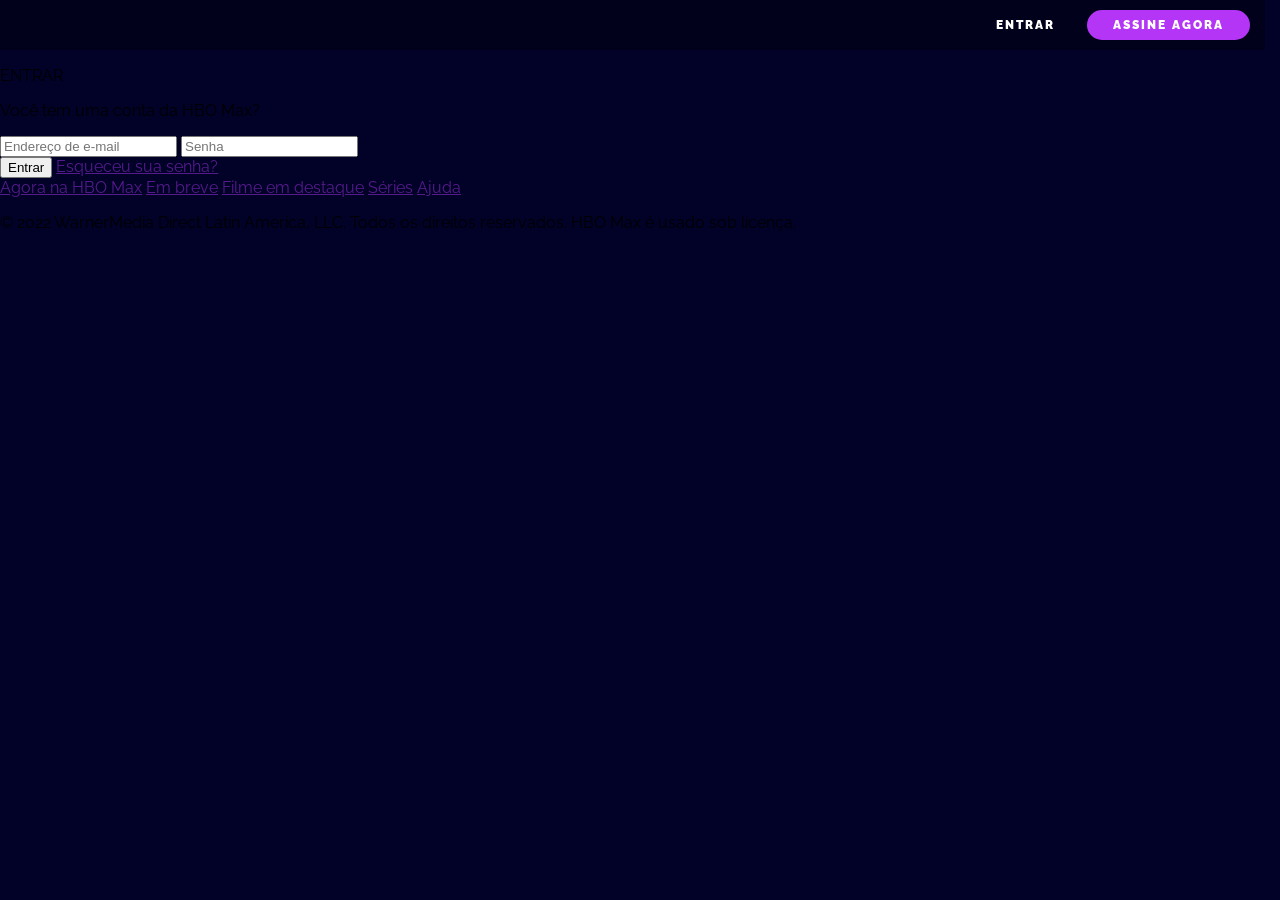
==== signIn.html @ fac74bc7 "Feat: Finalizada pagina de login" ====
<!DOCTYPE html>
<html lang="en">

<head>
    <meta charset="UTF-8">
    <meta name="viewport" content="width=device-width, initial-scale=1.0">
    <title>Entrar | HBO Max</title>
    <link rel="stylesheet" href="assets/css/global.css">
    <link rel="stylesheet" href="assets/css/login.css">
</head>

<body>
    <nav>
        <a href="index.html"><img src="assets/images/hbo-logo.svg" alt=""></a>
        <div id="nav-links">
            <a href="signIn.html" class="btn-login">ENTRAR</a>
            <a href="#main" class="btn-subscribe">ASSINE AGORA</a>
        </div>
    </nav>

    <main>
        <form action="#" method="get" class="container">
            <p>ENTRAR</p>
            <div class="login">
                <p>Você tem uma conta da HBO Max?</p>
                <input type="email" id="login-email" placeholder="Endereço de e-mail" required>
                <input type="password" name="login-password" id="login-password" placeholder="Senha" required>
            </div>
            <div class="botoes">
                <button class="btn-entrar button--gradient" type="submit">Entrar</button>
                <a href="" class="btn-nova-senha">Esqueceu sua senha?</a>
            </div>
        </form>
    </main>

    <footer>
        <div class="links">
            <a href="">Agora na HBO Max</a>
            <a href="">Em breve</a>
            <a href="">Filme em destaque</a>
            <a href="">Séries</a>
            <a href="">Ajuda</a>
        </div>

        <p>© 2022 WarnerMedia Direct Latin America, LLC. Todos os direitos reservados. HBO Max é usado sob licença.</p>

        <div id="social-media">
            <img src="assets/images/fb_0.png" alt="">
            <img src="assets/images/twitter_0.png" alt="">
            <img src="assets/images/instagram_0.png" alt="">
            <img src="assets/images/youtube_0.png" alt="">
        </div>
    </footer>

</body>

</html>
---- assets/css/global.css ----
@import url("https://fonts.googleapis.com/css2?family=Raleway:wght@300;400;500;600;700&display=swap");
@import url("https://fonts.googleapis.com/css2?family=Quicksand:wght@300;400;700&display=swap");

:root {
    --primary-color: #020228;
    --secondary-color: #ff00e5;
    --tertiary-color: #b535f6;
    --btn-bg-color-gradient: linear-gradient(45deg,
            #9b34ef 0%,
            #490cb0 20%,
            transparent 50%);
    --btn-link-bg-color: #fff;
    --btn-link-color: #000;
    --card-bg-color: linear-gradient(0deg, transparent, #3b1e63);
    --divider-bg-color: linear-gradient(90deg,
            #5516ba,
            rgba(255, 0, 229, 0.5) 80%);
    --nav-bg-color: rgba(0, 0, 0, 0.3);
    --text-color: #fff;
    --link-color: #9e86ff;
    --form-bg-color: rgba(211, 211, 211, 0.06);
    --form-field-bg-color: rgba(0, 0, 0, 0.2);
    --form-field-border: 1px solid rgba(255, 255, 255, 0.7);
    --form-field-placeholder: rgba(255, 255, 255, 0.7);
    --form-field-error: rgb(255, 76, 76);

    scroll-behavior: smooth;
}

body {
    margin: 0;
    padding: 0;
    font-family: "Raleway", sans-serif;;
    font-size: 1rem;
    background-color: var(--primary-color);
    
}

nav {
    background-color: var(--nav-bg-color);
    display: flex;
    flex-direction: column;
    justify-content: center;
    align-items: center;
    padding: 2rem 0rem;
    gap: 1.5rem;
    position: sticky;
    top: 0;
    width: 100%;
}

nav img {
    width: 6rem;
}

nav a {
    font-size: 1rem;
    color: var(--text-color);
    font-size: 0.75rem;
    font-weight: 900;
    text-decoration: none;
    letter-spacing: 2px;
    cursor: pointer;
}

#nav-links {
    display: flex;
    flex-direction: row;
    gap: 2rem;
    
    align-items: center;
}

#nav-links .btn-subscribe {
    background-color: var(--tertiary-color);
    padding: 0.5rem 1.625rem;
    border-radius: 20px;
}



/* Custom Scroll */

::-webkit-scrollbar {
    width: 8px;
}

::-webkit-scrollbar-thumb {
    background: var(--tertiary-color);
    border-radius: 10px;
}

::-webkit-scrollbar-thumb:hover {
    background: var(--secondary-color);
}

@media screen and (min-width: 767px) {

    body {
        width: 99dvw;
    }

    nav {
        display: flex;
        flex-direction: row;
        max-width: 96.5%;
        justify-content: space-between;
        align-items: center;
        padding: 10px 15px;
    }

    nav img {
        width: 10rem;
    }
}

@media screen and (min-width: 1141px) {
    body {
        width: 100dvw;
    }
    
}
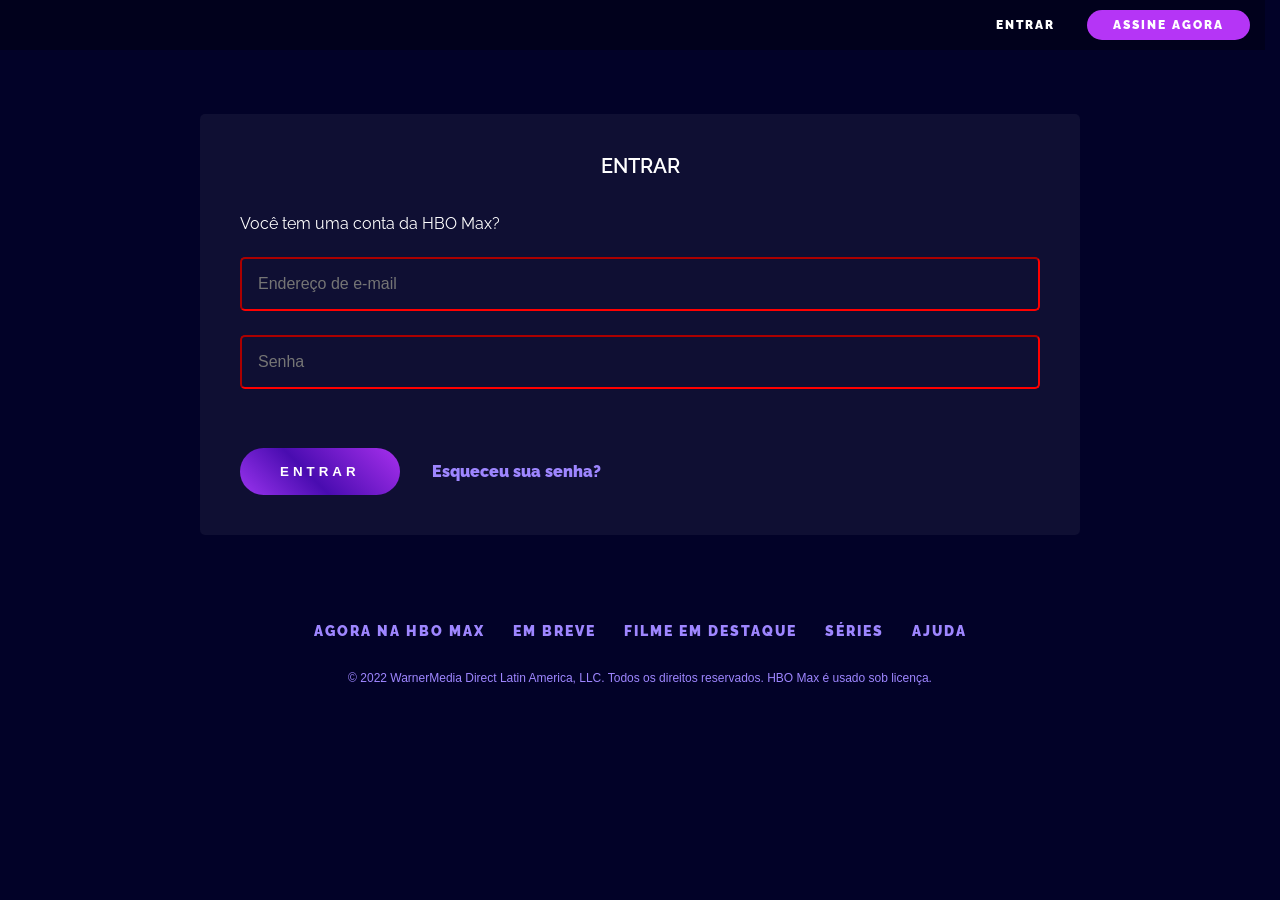
==== commit 79337818: "Feat: Incluindo mensagem e coloracao quando email ou senha invalidos" ====
--- a/signIn.html
+++ b/signIn.html
@@ -24,7 +24,7 @@
             <div class="login">
                 <p>Você tem uma conta da HBO Max?</p>
                 <input type="email" id="login-email" placeholder="Endereço de e-mail" required>
-                <input type="password" name="login-password" id="login-password" placeholder="Senha" required>
+                <input type="password" name="login-password" id="login-password" placeholder="Senha" minlength="8" required>
             </div>
             <div class="botoes">
                 <button class="btn-entrar button--gradient" type="submit">Entrar</button>
--- a/assets/css/global.css
+++ b/assets/css/global.css
@@ -30,10 +30,9 @@
 body {
     margin: 0;
     padding: 0;
-    font-family: "Raleway", sans-serif;;
+    font-family: "Raleway", sans-serif;
     font-size: 1rem;
     background-color: var(--primary-color);
-    
 }
 
 nav {
@@ -67,7 +66,7 @@
     display: flex;
     flex-direction: row;
     gap: 2rem;
-    
+
     align-items: center;
 }
 
@@ -77,6 +76,46 @@
     border-radius: 20px;
 }
 
+
+footer {
+    display: flex;
+    flex-direction: column;
+    align-items: center;
+    padding: 1.5rem;
+    background-color: var(--primary-color);
+    color: var(--link-color);
+}
+
+footer a {
+    text-decoration: none;
+    color: var(--link-color);
+    font-size: .875rem;
+    font-weight: 900;
+    margin: 0 .875rem 1rem;
+    text-transform: uppercase;
+    letter-spacing: 2px;
+}
+
+footer p {
+    font-family: 'Quicksand', sans-serif;
+    font-size: .75rem;
+    text-align: center;
+    margin: 1rem 0;
+    font-weight: 100;
+}
+
+footer .links {
+    display: flex;
+    flex-direction: column;
+    text-align: center;
+}
+
+footer #social-media {
+    margin-top: 3rem;
+    display: flex;
+    flex-direction: row;
+    gap: 3rem;
+}
 
 
 /* Custom Scroll */
@@ -94,12 +133,7 @@
     background: var(--secondary-color);
 }
 
-@media screen and (min-width: 767px) {
-
-    body {
-        width: 99dvw;
-    }
-
+@media screen and (min-width: 481px) {
     nav {
         display: flex;
         flex-direction: row;
@@ -112,12 +146,22 @@
     nav img {
         width: 10rem;
     }
+    footer .links {
+        display: flex;
+        flex-direction: row;
+    }
+}
+
+@media screen and (min-width: 767px) {
+
+    body {
+        width: 99dvw;
+    }
 }
 
 @media screen and (min-width: 1141px) {
     body {
         width: 100dvw;
     }
-    
-}
 
+}
--- a/assets/css/login.css
+++ b/assets/css/login.css
@@ -0,0 +1,144 @@
+:root {
+    --primary-color: #020228;
+    --secondary-color: #ff00e5;
+    --tertiary-color: #b535f6;
+    --btn-bg-color-gradient: linear-gradient(45deg,
+            #9b34ef 0%,
+            #490cb0 20%,
+            transparent 50%);
+    --btn-link-bg-color: #fff;
+    --btn-link-color: #000;
+    --card-bg-color: linear-gradient(0deg, transparent, #3b1e63);
+    --divider-bg-color: linear-gradient(90deg,
+            #5516ba,
+            rgba(255, 0, 229, 0.5) 80%);
+    --nav-bg-color: rgba(0, 0, 0, 0.3);
+    --text-color: #fff;
+    --link-color: #9e86ff;
+    --form-bg-color: rgba(211, 211, 211, 0.06);
+    --form-field-bg-color: rgba(0, 0, 0, 0.2);
+    --form-field-border: 1px solid rgba(255, 255, 255, 0.7);
+    --form-field-placeholder: rgba(255, 255, 255, 0.7);
+    --form-field-error: rgb(255, 76, 76);
+
+    scroll-behavior: smooth;
+}
+
+main {
+    display: flex;
+    justify-content: center;
+    padding: 24px;
+}
+
+.container {
+    display: flex;
+    flex-direction: column;
+    justify-content: center;
+    gap: 2rem;
+    padding: 40px;
+    /* width: 192px; */
+    width: 75%;
+    height: 383px;
+    /* max-width: 800px;
+    max-width: 421px; */
+    background-color: #D3D3D30F;
+
+    border-radius: 5px;
+}
+
+.container p {
+    font-size: 1.25rem;
+    font-weight: 600;
+    color: #fff;
+    margin: 0;
+    text-align: center;
+    margin-bottom: auto;
+}
+
+.container .login {
+    display: flex;
+    flex-direction: column;
+    gap: 1.5rem;
+    margin-bottom: auto;
+}
+
+.container .login p {
+    text-align: left;
+    font-size: 1rem;
+    font-weight: 400;
+}
+
+.container .login input {
+    /* width: 100%; */
+    /* height: 53px; */
+    background-color: transparent;
+    border-color: #fff;
+    border-radius: 5px;
+    font-size: 1rem;
+    color: #fff;
+    padding: 1rem;
+}
+
+.container .login input:invalid {
+    border-color: red;
+}
+
+.container .botoes {
+    display: flex;
+    flex-direction: column;
+    align-items: start;
+    gap: 2rem;
+    margin-top: 1.5rem;
+}
+
+.container .botoes .btn-entrar {
+    padding: 16px 40px;
+    background-color: var(--tertiary-color);
+    border-radius: 500px;
+    font-weight: 700;
+    color: var(--text-color);
+    text-transform: uppercase;
+    text-decoration: none;
+    letter-spacing: 4px;
+    border: none;
+    cursor: pointer;
+}
+
+.btn-entrar.button--gradient {
+    background: var(--btn-bg-color-gradient);
+    outline: 3px solid transparent;
+    transition: background 1s, outline 1s, transform 1s;
+    background-size: 250%;
+}
+
+.container .botoes .btn-nova-senha {
+    text-decoration: none;
+    font-weight: 900;
+    color: var(--link-color);
+}
+
+@media screen and (min-width: 481px) {
+    .container {
+        display: flex;
+        flex-direction: column;
+        justify-content: center;
+        gap: 2rem;
+        padding: 40px;
+        width: 800px;
+        height: 341px;
+        /* max-width: 800px;
+    max-width: 421px; */
+        background-color: #D3D3D30F;
+        margin: 40px 0;
+        border-radius: 5px;
+    }
+
+    .container .botoes {
+        display: flex;
+        flex-direction: row;
+        align-items: center;
+        gap: 2rem;
+        margin-top: 1.5rem;
+    }
+
+}
